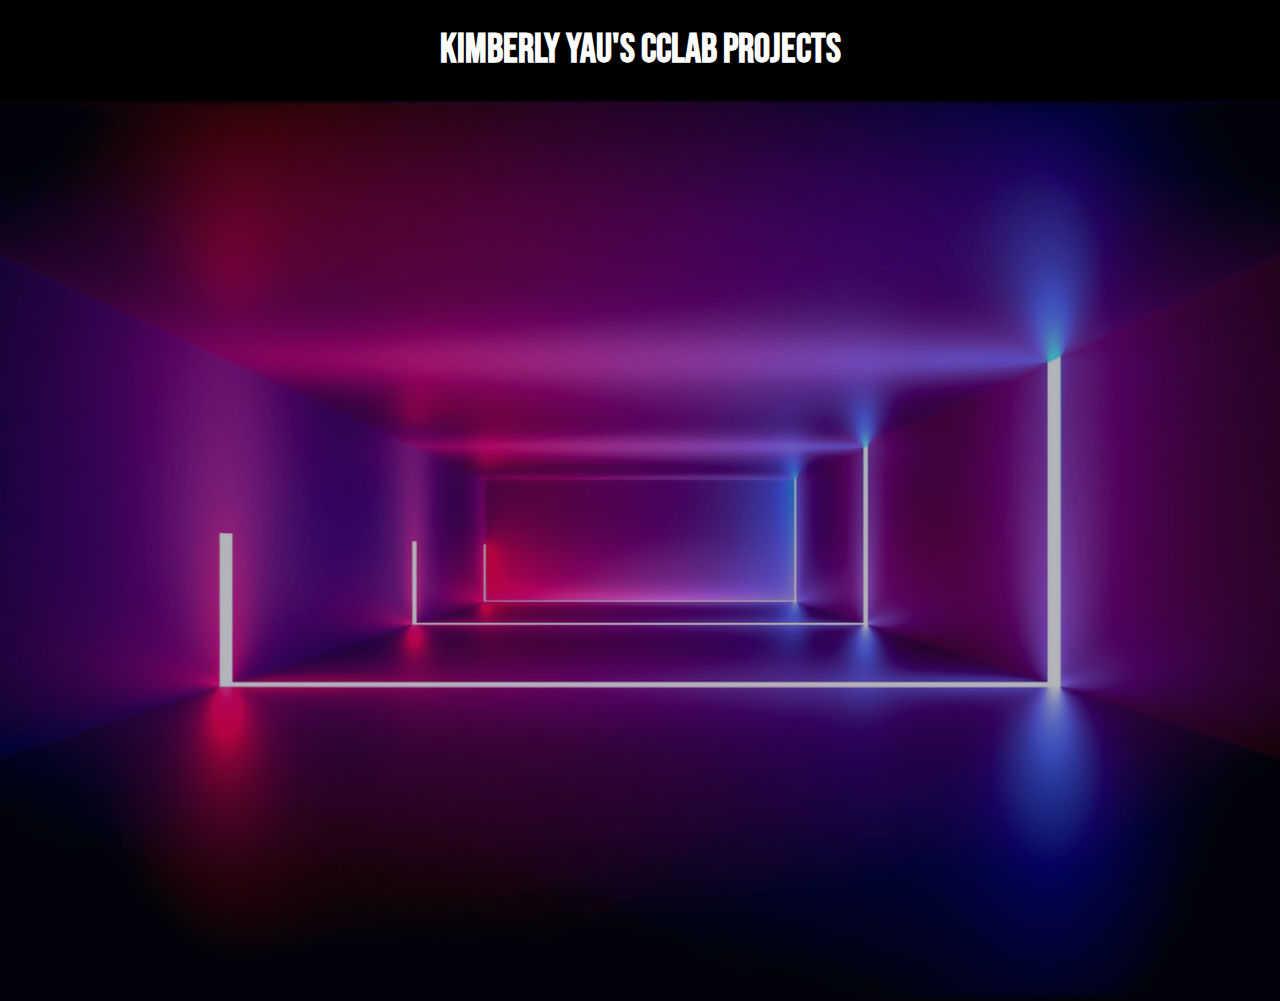
==== index.html @ 89d7c851 "ok" ====
<!DOCTYPE html>
<html lang="en">
<head>
    <meta charset="UTF-8">
    <meta http-equiv="X-UA-Compatible" content="IE=edge">
    <meta name="viewport" content="width=device-width, initial-scale=1.0">
    <title>My CCLab Portfolio</title>
    <link rel="stylesheet" href="style.css">
    <link href="https://fonts.googleapis.com/css2?family=Bebas+Neue&display=swap" rel="stylesheet">
</head>
<body>
    <h1 class="header">Kimberly Yau's CCLab Projects</h1>
    <section class="background"></section>
</body>
</html>
---- style.css ----
* {
    margin: 0vh;
    padding: 0vh;
}

.background {
    min-height: 100vh;
    width: cover;
    background-image: linear-gradient(rgba(4,9,30,0.3), rgba(4,9,30,0.3)),url(IMGS/IMG.jpeg);
    background-position: center;
    background-size: cover;
    position: relative;
}

.header {
    background-color: black;
    color: white;
    text-align: center;
    font-size: 40px;
    font-family: 'Bebas Neue', cursive;
    padding: 0.7cm;
}
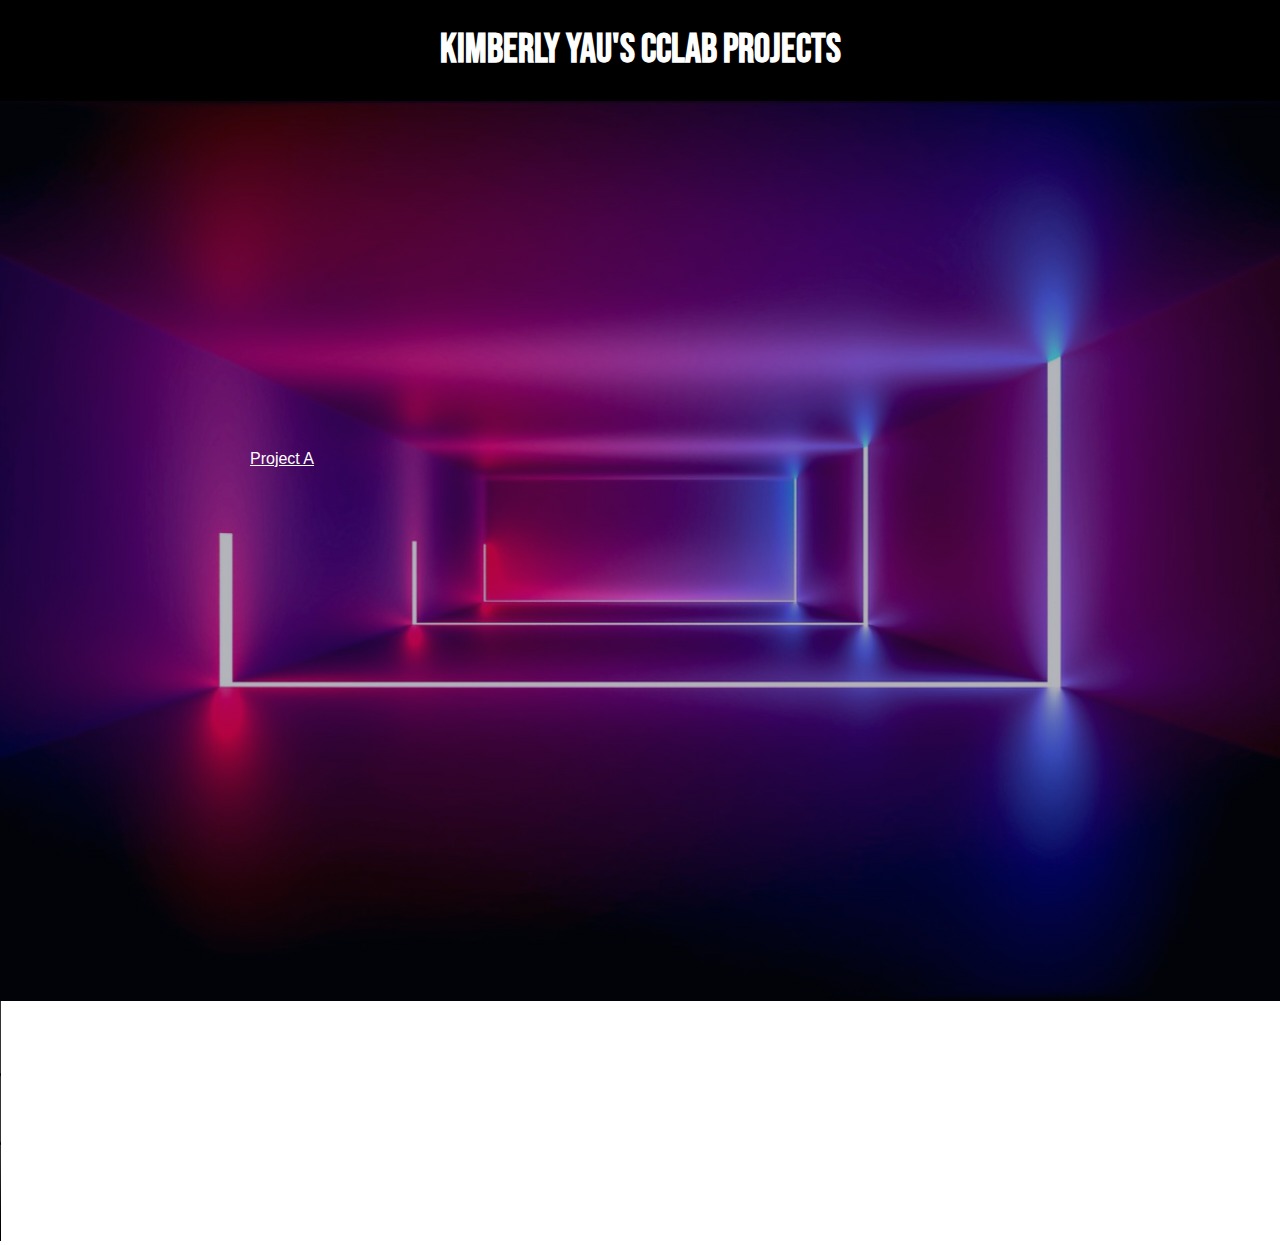
==== commit 0b70365a: "" ====
--- a/index.html
+++ b/index.html
@@ -11,5 +11,12 @@
 <body>
     <h1 class="header">Kimberly Yau's CCLab Projects</h1>
     <section class="background"></section>
+    <div class="projectAlink">
+        <a href="https://editor.p5js.org/ksy8679/sketches/68c9XIxme" style="color:white">Project A</a>
+    </div>
+    <video width="320" height="240" controls>
+        <source src="movie.mp4" type="video/mp4">
+        <source src="movie.ogg" type="video/ogg">
+      </video>
 </body>
 </html>--- a/style.css
+++ b/style.css
@@ -19,4 +19,12 @@
     font-size: 40px;
     font-family: 'Bebas Neue', cursive;
     padding: 0.7cm;
+}
+
+.projectAlink {
+    font-family:Verdana, Geneva, Tahoma, sans-serif;
+    font-style:normal;
+    position:absolute;
+    top: 450px;
+    left: 250px;
 }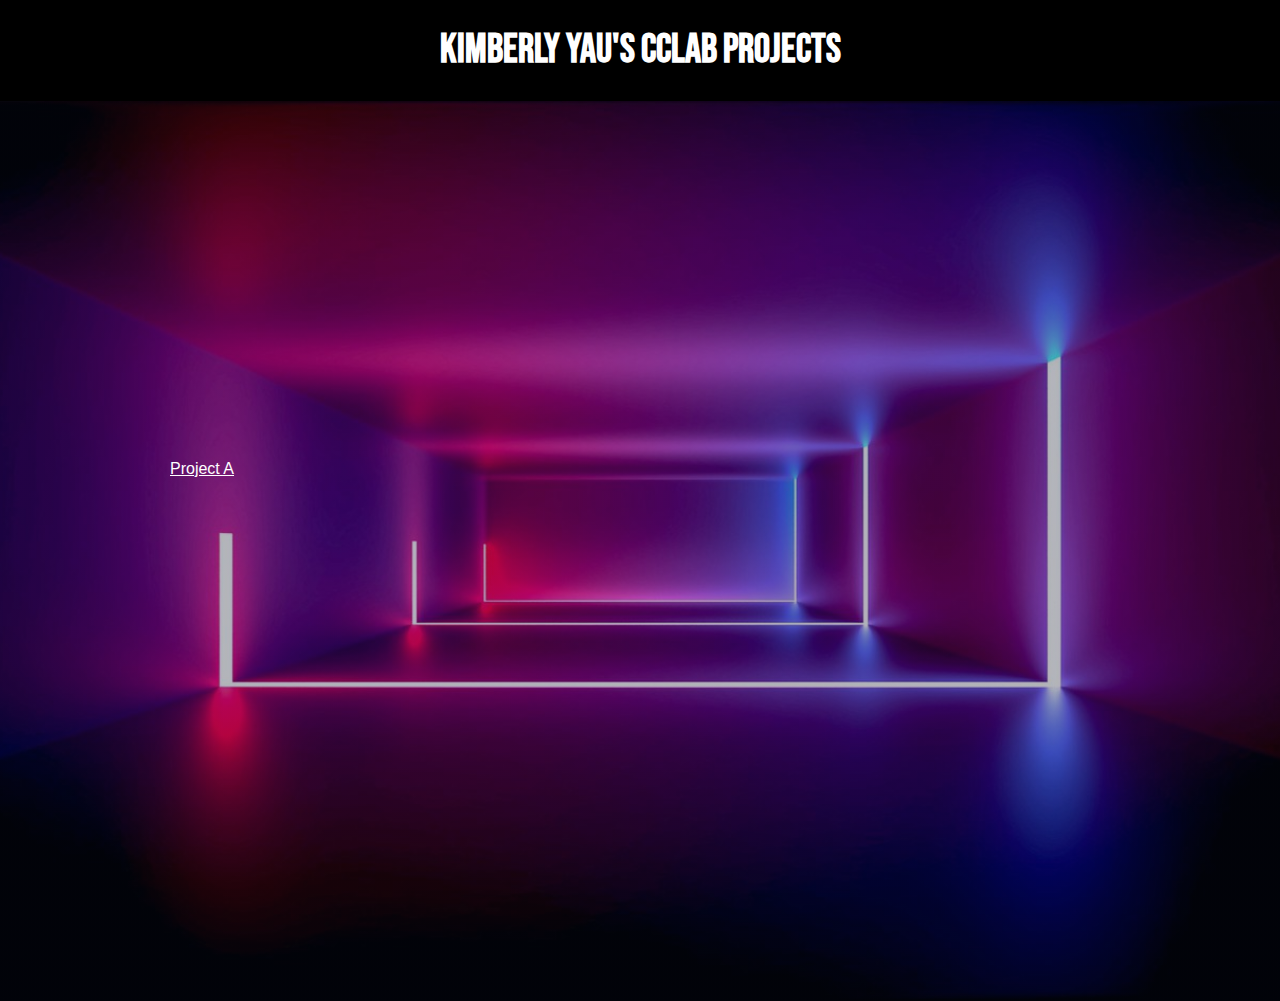
==== commit 05a1e6b8: "" ====
--- a/index.html
+++ b/index.html
@@ -14,9 +14,11 @@
     <div class="projectAlink">
         <a href="https://editor.p5js.org/ksy8679/sketches/68c9XIxme" style="color:white">Project A</a>
     </div>
-    <video width="320" height="240" controls>
-        <source src="movie.mp4" type="video/mp4">
-        <source src="movie.ogg" type="video/ogg">
+    
+    <div class="projectvideo">
+    <video width="320" height="320" autoplay loop>
+        <source src="Videos/ProjectA.mp4" type="video/mp4">
       </video>
+    </div>
 </body>
 </html>--- a/style.css
+++ b/style.css
@@ -25,6 +25,12 @@
     font-family:Verdana, Geneva, Tahoma, sans-serif;
     font-style:normal;
     position:absolute;
-    top: 450px;
-    left: 250px;
+    top: 460px;
+    left: 170px;
+}
+
+.projectvideo {
+   position: absolute;
+   top: 130px;
+   left: 50px; 
 }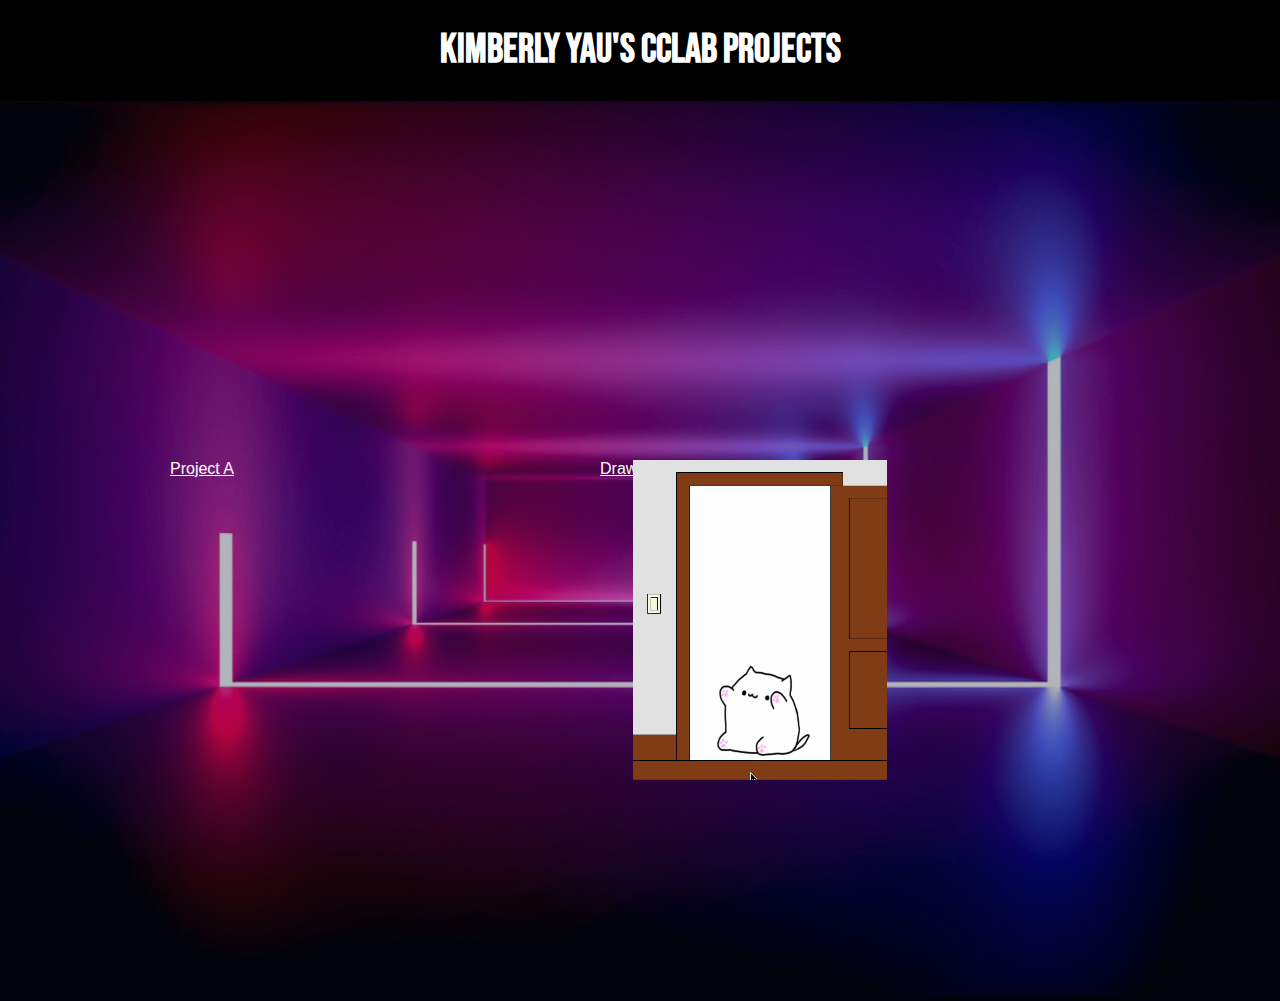
==== commit 86d10d2f: "added bongo cat video" ====
--- a/index.html
+++ b/index.html
@@ -9,16 +9,33 @@
     <link href="https://fonts.googleapis.com/css2?family=Bebas+Neue&display=swap" rel="stylesheet">
 </head>
 <body>
+<!--header-->
     <h1 class="header">Kimberly Yau's CCLab Projects</h1>
+
+<!--in charge of setting background image-->
     <section class="background"></section>
     <div class="projectAlink">
+        <!---adds hyperlink/Project A Hyperlink-->
         <a href="https://editor.p5js.org/ksy8679/sketches/68c9XIxme" style="color:white">Project A</a>
     </div>
-    
+
+    <div class="miniproject1">
+        <!---adds hyperlink/Mini Project 1-->
+        <a href="https://editor.p5js.org/ksy8679/sketches/LxHdrR2bY" style="color:white">Drawing with Code</a>
+    </div>
+
+   <!--video of Project A/ it's in autoplay and looped--> 
     <div class="projectvideo">
     <video width="320" height="320" autoplay loop>
         <source src="Videos/ProjectA.mp4" type="video/mp4">
       </video>
     </div>
+
+<!---Video of Mini Project 1-->
+    <div class="miniproject1">
+        <video width="320" height="320" autoplay loop>
+            <source src="Videos/DrawingwithCode.mp4" type="video/mp4">
+          </video>
+    </div>
 </body>
 </html>--- a/style.css
+++ b/style.css
@@ -33,4 +33,18 @@
    position: absolute;
    top: 130px;
    left: 50px; 
+}
+
+.miniproject1 {
+    font-family:Verdana, Geneva, Tahoma, sans-serif;
+    font-style:normal;
+    position:absolute;
+    top: 460px;
+    left: 600px;
+}
+
+.miniproject1video {
+    position: absolute;
+    top: 10px;
+    left: 130px; 
 }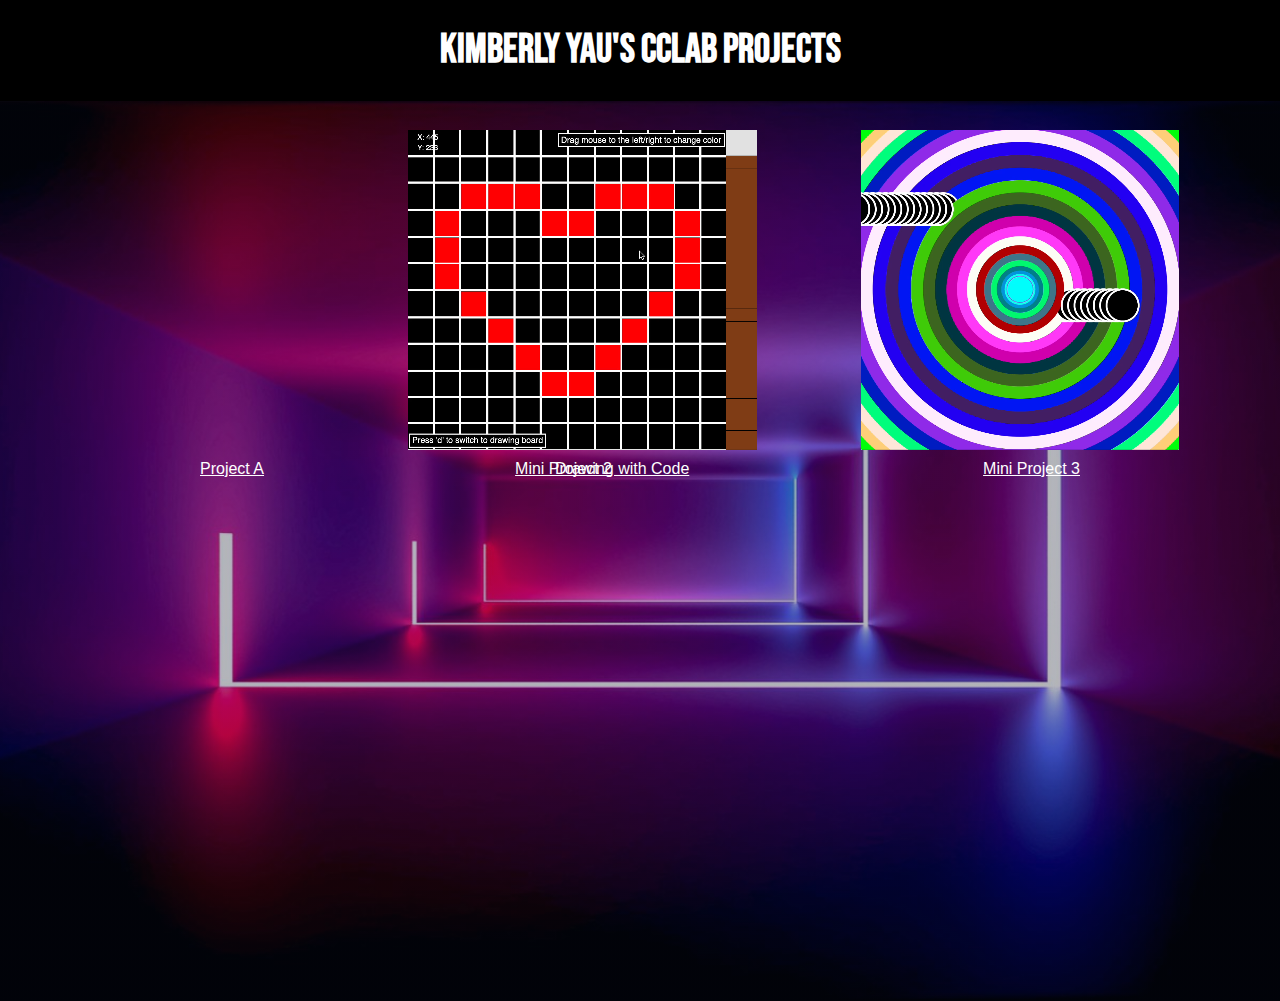
==== commit 1558bbf7: "added projects 1 to 4" ====
--- a/index.html
+++ b/index.html
@@ -14,9 +14,17 @@
 
 <!--in charge of setting background image-->
     <section class="background"></section>
+
     <div class="projectAlink">
         <!---adds hyperlink/Project A Hyperlink-->
         <a href="https://editor.p5js.org/ksy8679/sketches/68c9XIxme" style="color:white">Project A</a>
+    </div>
+
+<!--video of Project A/ it's in autoplay and looped--> 
+    <div class="projectvideo">
+    <video width="320" height="320" autoplay loop>
+        <source src="Videos/ProjectA.mp4" type="video/mp4">
+      </video>
     </div>
 
     <div class="miniproject1">
@@ -24,18 +32,41 @@
         <a href="https://editor.p5js.org/ksy8679/sketches/LxHdrR2bY" style="color:white">Drawing with Code</a>
     </div>
 
-   <!--video of Project A/ it's in autoplay and looped--> 
-    <div class="projectvideo">
-    <video width="320" height="320" autoplay loop>
-        <source src="Videos/ProjectA.mp4" type="video/mp4">
-      </video>
-    </div>
-
 <!---Video of Mini Project 1-->
-    <div class="miniproject1">
+    <div class="miniproject1video">
         <video width="320" height="320" autoplay loop>
             <source src="Videos/DrawingwithCode.mp4" type="video/mp4">
           </video>
     </div>
+
+    <div class="miniproject2">
+        <!---adds hyperlink/Mini Project 2-->
+        <a href="https://editor.p5js.org/ksy8679/sketches/elA1z-N6y" style="color:white">Mini Project 2</a>
+    </div>
+
+<!---Video of Mini Project 2-->
+    <div class="miniproject2video">
+        <video width="320" height="320" autoplay loop>
+            <source src="Videos/InteractiveDrawing.mp4" type="video/mp4">
+          </video>
+    </div>
+
+    <div class="miniproject3">
+        <!---adds hyperlink/Mini Project 3-->
+        <a href="https://editor.p5js.org/ksy8679/sketches/9EqAJktIL" style="color:white">Mini Project 3</a>
+    </div>
+
+    <!---Video of Mini Project 3-->
+    <div class="miniproject3video">
+        <video width="320" height="320" autoplay loop>
+            <source src="Videos/GenerativeMotion.mp4" type="video/mp4">
+          </video>
+    </div>
+
+
+
+
+
+
 </body>
 </html>--- a/style.css
+++ b/style.css
@@ -26,13 +26,13 @@
     font-style:normal;
     position:absolute;
     top: 460px;
-    left: 170px;
+    left: 200px;
 }
 
 .projectvideo {
    position: absolute;
    top: 130px;
-   left: 50px; 
+   left: 80px; 
 }
 
 .miniproject1 {
@@ -40,11 +40,39 @@
     font-style:normal;
     position:absolute;
     top: 460px;
-    left: 600px;
+    left: 555px;
 }
 
 .miniproject1video {
     position: absolute;
-    top: 10px;
-    left: 130px; 
+    top: 130px;
+    left: 470px; 
+}
+
+.miniproject2 {
+    font-family:Verdana, Geneva, Tahoma, sans-serif;
+    font-style:normal;
+    position:absolute;
+    top: 460px;
+    right: 668px;
+}
+
+.miniproject2video {
+    position: absolute;
+    top: 130px;
+    right: 553px; 
+}
+
+.miniproject3 {
+    font-family:Verdana, Geneva, Tahoma, sans-serif;
+    font-style:normal;
+    position:absolute;
+    top: 460px;
+    right: 200px;
+}
+
+.miniproject3video {
+    position: absolute;
+    top: 130px;
+    right: 100px; 
 }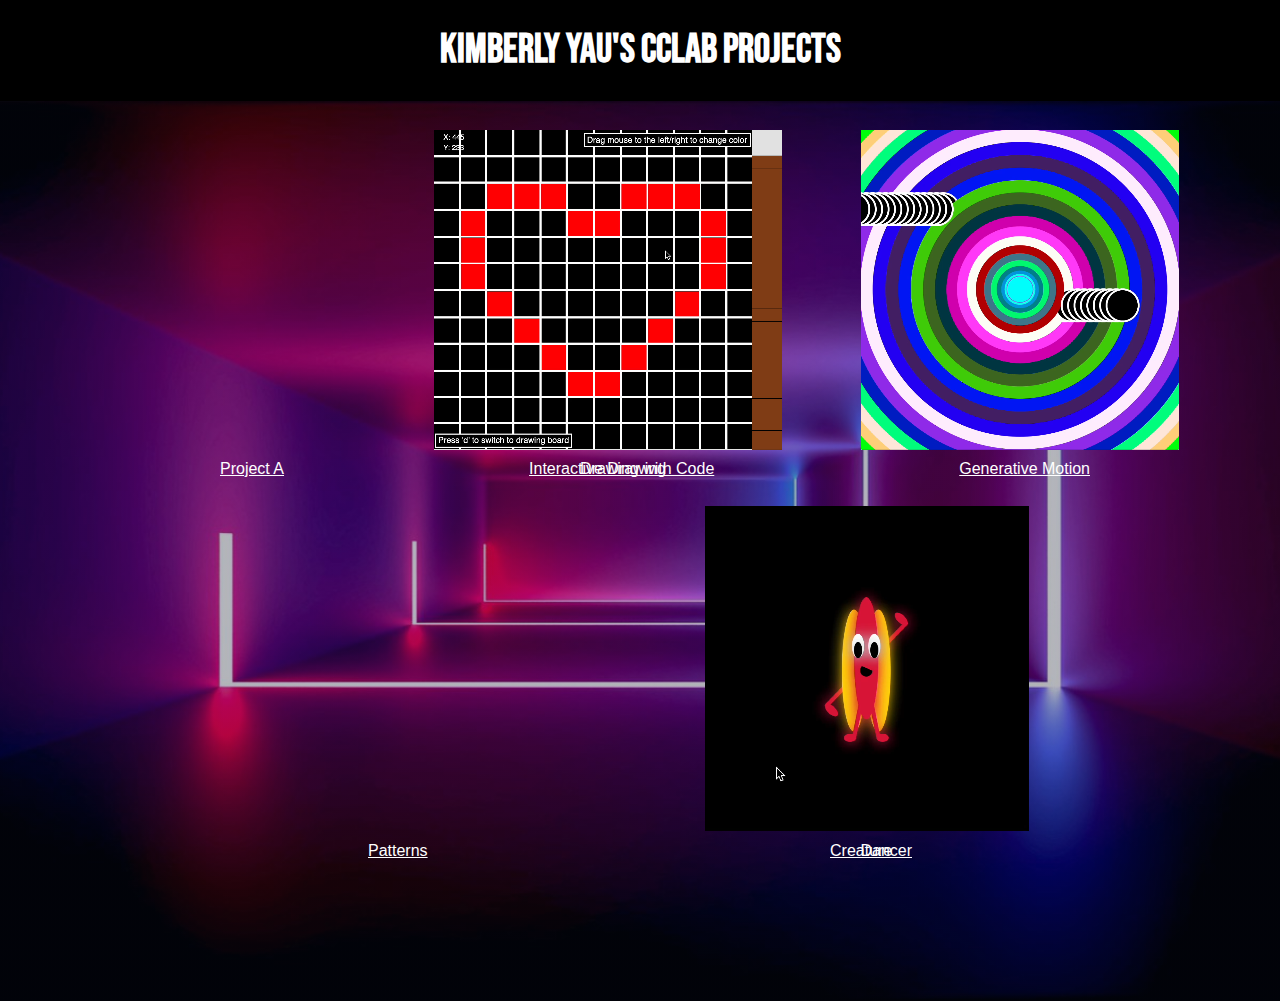
==== commit d854b2cc: "added the rest of the projects" ====
--- a/index.html
+++ b/index.html
@@ -41,7 +41,7 @@
 
     <div class="miniproject2">
         <!---adds hyperlink/Mini Project 2-->
-        <a href="https://editor.p5js.org/ksy8679/sketches/elA1z-N6y" style="color:white">Mini Project 2</a>
+        <a href="https://editor.p5js.org/ksy8679/sketches/elA1z-N6y" style="color:white">Interactive Drawing</a>
     </div>
 
 <!---Video of Mini Project 2-->
@@ -53,20 +53,51 @@
 
     <div class="miniproject3">
         <!---adds hyperlink/Mini Project 3-->
-        <a href="https://editor.p5js.org/ksy8679/sketches/9EqAJktIL" style="color:white">Mini Project 3</a>
+        <a href="https://editor.p5js.org/ksy8679/sketches/9EqAJktIL" style="color:white">Generative Motion</a>
     </div>
 
-    <!---Video of Mini Project 3-->
+<!---Video of Mini Project 3-->
     <div class="miniproject3video">
         <video width="320" height="320" autoplay loop>
             <source src="Videos/GenerativeMotion.mp4" type="video/mp4">
           </video>
     </div>
 
+    <div class="miniproject4">
+        <!---adds hyperlink/Mini Project 4-->
+        <a href="https://editor.p5js.org/ksy8679/sketches/3cKNugiOj" style="color:white">Patterns</a>
+    </div>
 
+<!---Video of Mini Project 4-->
+      <div class="miniproject4video">
+        <video width="320" height="320" autoplay loop>
+            <source src="Videos/Patterns.mp4" type="video/mp4">
+          </video>
+    </div>
 
+    <div class="miniproject5">
+        <!---adds hyperlink/Mini Project 4-->
+        <a href="https://editor.p5js.org/ksy8679/sketches/TtpwV-JDL" style="color:white">Creature</a>
+    </div>
 
+    <!---Video of Mini Project 5-->
+    <div class="miniproject5video">
+        <video width="325" height="325" autoplay loop>
+            <source src="Videos/Creature.mp4" type="video/mp4">
+          </video>
+    </div>
 
+    <div class="miniproject6">
+        <!---adds hyperlink/Mini Project 4-->
+        <a href="https://editor.p5js.org/ksy8679/sketches/Pyhv_rmjv" style="color:white">Dancer</a>
+    </div>
+
+    <!---Video of Mini Project 6-->
+    <div class="miniproject6video">
+        <video width="325" height="325" autoplay loop>
+            <source src="Videos/Dancer.mp4" type="video/mp4">
+          </video>
+    </div>
 
 </body>
 </html>--- a/style.css
+++ b/style.css
@@ -26,13 +26,13 @@
     font-style:normal;
     position:absolute;
     top: 460px;
-    left: 200px;
+    left: 220px;
 }
 
 .projectvideo {
    position: absolute;
    top: 130px;
-   left: 80px; 
+   left: 100px; 
 }
 
 .miniproject1 {
@@ -40,13 +40,13 @@
     font-style:normal;
     position:absolute;
     top: 460px;
-    left: 555px;
+    left: 580px;
 }
 
 .miniproject1video {
     position: absolute;
     top: 130px;
-    left: 470px; 
+    left: 495px; 
 }
 
 .miniproject2 {
@@ -54,13 +54,13 @@
     font-style:normal;
     position:absolute;
     top: 460px;
-    right: 668px;
+    right: 614px;
 }
 
 .miniproject2video {
     position: absolute;
     top: 130px;
-    right: 553px; 
+    right: 527px; 
 }
 
 .miniproject3 {
@@ -68,11 +68,52 @@
     font-style:normal;
     position:absolute;
     top: 460px;
-    right: 200px;
+    right: 190px;
 }
 
 .miniproject3video {
     position: absolute;
     top: 130px;
     right: 100px; 
-}+}
+
+.miniproject4 {
+    font-family:Verdana, Geneva, Tahoma, sans-serif;
+    font-style:normal;
+    position:absolute;
+    bottom: 40px;
+    left: 368px;
+}
+
+.miniproject4video {
+    position: absolute;
+    bottom: 65px;
+    left: 250px; 
+}
+
+.miniproject5 {
+    font-family:Verdana, Geneva, Tahoma, sans-serif;
+    font-style:normal;
+    position:absolute;
+    bottom: 40px;
+    left: 830px;
+}
+
+.miniproject5video {
+    position: absolute;
+    bottom: 65px;
+    left: 700px; 
+}
+
+.miniproject6 {
+    font-family:Verdana, Geneva, Tahoma, sans-serif;
+    font-style:normal;
+    position:absolute;
+    bottom: 40px;
+    right: 368px;
+}
+
+.miniproject6video {
+    position: absolute;
+    bottom: 65px;
+    right: 250px;